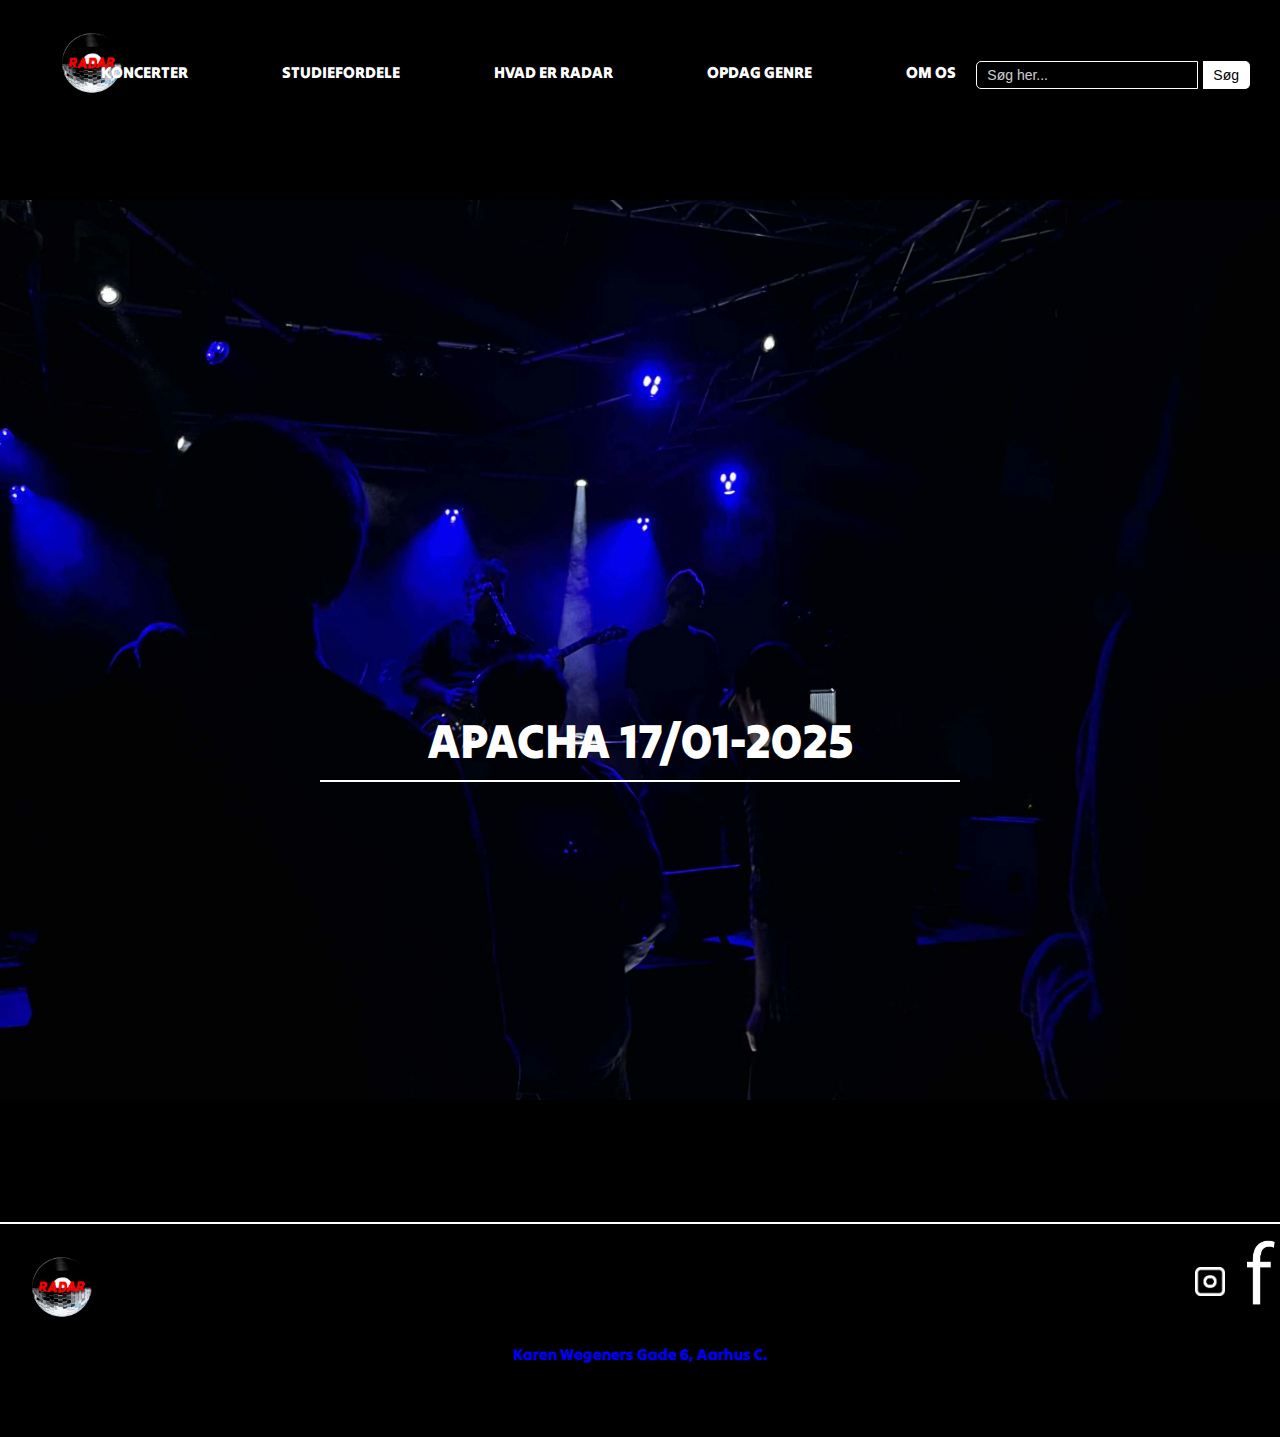
==== index.html @ 33273ce9 "koncert-responsiv" ====
<!DOCTYPE html>
<html lang="da">
<head>
    <meta charset="UTF-8">
    <meta name="viewport" content="width=device-width, initial-scale=1.0">
    <title>Radar</title>
    <meta name="tittle" content="Opdag Musikgenrer på Radar i Aarhus – Kultur og Koncert Sted Med Unikke Oplevelser">
    <link rel="stylesheet" href="css/forside.css">
    <link rel="preconnect" href="https://fonts.googleapis.com">
    <link rel="preconnect" href="https://fonts.gstatic.com" crossorigin>
    <link href="https://fonts.googleapis.com/css2?family=Tilt+Warp:XROT,YROT@-45..45,-45..45&display=swap" rel="stylesheet">
    <link rel="icon" type="image/x-icon" href="img/favicon.ico">
</head>
<body>
    <header class="header">
        
        <section class="logo">
            <a href="index.html">
                <img src="img/logo.webp" alt="Radar Logo">
            </a>
        </section>  
        <input type="checkbox" id="menu-toggle" class="menu-toggle">
        <label for="menu-toggle" class="burger">
            <span></span>
            <span></span>
            <span></span>
        </label>

       
 
        <nav class="nav">
            <ul>
                <li><a href="koncerter.html">KONCERTER</a></li>
                <li><a href="#studiefordele">STUDIEFORDELE</a></li>
                  <li><a href="radar.html">HVAD ER RADAR</a> </li>
                  <li><a href="opdaggenre.html">OPDAG GENRE</a></li>
                <li><a href="#om-os">OM OS</a></li>
            </ul>
        </nav>

        <section class="search-bar">
            <input type="text" placeholder="Søg her...">
            <button>Søg</button>
        </section>
        
    
    </header>

    <main class="main-content">
        <div class="background-image"></div>

        <div class="event-details">
            <h1>APACHA 17/01-2025</h1>
            <hr class="divider">
        </div>
    </main>


    <footer class="footer">
        <p class="footer-divider"></p>
    
        <section class="logo"> 
            <img src="img/logo.webp" alt="Radar Logo">
        </section>
        
        <a href="https://www.google.com/maps/place/Radar/@56.1532174,10.1941255,16z/data=!3m1!4b1!4m6!3m5!1s0x464c3fed72fbd781:0xcc2e3a589a69875c!8m2!3d56.1532174!4d10.1941255!16s%2Fg%2F11xbwj9yw?entry=ttu&g_ep=EgoyMDI0MTIwNC4wIKXMDSoASAFQAw">
        Karen Wegeners Gade 6, Aarhus C.
        </a>
    
        <section class="socials">
            <a href="https://www.facebook.com/radarlive?locale=da_DK">
                <img src="img/facebooklogo-rigtig.png" alt="Facebook">
            </a>
            <a href="https://www.instagram.com/radarlive/">
                <img src="img/instalogo-rigtig.png" alt="Instagram">
            </a>
        </section>
    </footer>
</body>
</html>
---- css/forside.css ----
body{
    font-family: "Tilt Warp", sans-serif;
    font-optical-sizing: auto;
    font-weight: 400;
    font-style: normal;
    font-variation-settings:
      "XROT" 
      "YROT" 
  }
  .background-image {
    background: url('../img/billede-forside.webp') no-repeat center center/cover;
    height: 100vh;
    width: 100%;
    position: relative;
    z-index: -1;
}

.event-details {
    transform: translateY(-420px);
}

.event-details {
    text-align: center; /* Centrér teksten og divideren */
    margin: 0 auto; /* Sikrer, at det holder sig på midten */
}

.event-details h1 {
    font-size: 48px; /* Størrelsen af overskriften */
    font-weight: bold; /* Gør teksten fed */
    margin-bottom: 10px; /* Mellemrum mellem tekst og divider */
    line-height: 1.2; /* Reducer lodret afstand indenfor teksten */
}

.event-details .divider {
    width: 50%; /* Dividerens bredde */
    height: 2px; /* Dividerens højde */
    background: white; /* Dividerens farve */
    margin: 0 auto; /* Sørg for, at den er centreret */
    border: none; /* Fjern eventuelle kanter */
}

/* Søgefunktion */
.search-bar {
    display: flex;
    justify-content: center;
    align-items: center;
    margin-top: 20px;
}

.search-bar input {
    width: 300px;
    padding: 10px;
    border: 2px solid white;
    border-radius: 5px 0 0 5px;
    background: transparent;
    color: white;
    font-size: 16px;
}

.search-bar input::placeholder {
    color: white;
    opacity: 0.8;
}

.search-bar button {
    padding: 10px 15px;
    border: 2px solid white;
    border-left: none;
    background: white;
    color: black;
    font-size: 16px;
    cursor: pointer;
    border-radius: 0 5px 5px 0;
    transition: background 0.3s ease;
}

.search-bar button:hover {
    background: gray;
}

/* styles.css */
body {
    margin: 0;
    color: white;
    background-color: black;
}

.header {
    display: flex;
    justify-content: space-between; /* Sørger for, at elementerne fordeles korrekt */
    align-items: center; /* Vertikalt centrerer elementerne */
    padding: 10px 30px; /* Juster afstand rundt om headeren */
    background: black;
}

.logo img {
    display: flex;
    width: 100px;
    margin: right 20px
}


/* Navigation */
/* Navbar Container */

nav.nav {
    transform: translateY(80%);
}

.nav {
    display: flex;
    justify-content: space-evenly; /* Lige stor afstand mellem punkterne */
    align-items: center; /* Vertikal centrering */
    margin: 0;
    padding: 0;
}

/* Listeelementer */
.nav ul {
    list-style: none; /* Fjern punkttegn */
    display: flex; /* Gør listen til en række */
    gap: 4rem; /* Ensartet afstand mellem punkterne */
    margin: 0;
    padding: 0;
}

/* Listepunkter */
.nav ul li {
    margin: 0; /* Ingen ekstra margener */
    padding: 0;
}

/* Links */
.nav a {
    text-decoration: none; /* Fjern understregning */
    color: white; /* Hvid tekstfarve */
    font-weight: bold; /* Gør teksten fed */
    font-size: 16px; /* Tekststørrelse */
    padding: 10px 15px; /* Klikbart område */
    display: block; /* Sørger for klikbar blok */
    transition: color 0.3s ease; /* Blød overgang ved hover */
}

/* Hover Effekt */
.nav a:hover {
    color: gray; /* Skift til grå ved hover */
}

/* Burger Menu Styles */
.menu-toggle {
    display: none;
}

.burger {
    display: none;
    flex-direction: column;
    gap: 5px;
    cursor: pointer;
    position: absolute;
    right: 30px;
    top: 20px;
    z-index: 20;
}

.burger span {
    width: 25px;
    height: 3px;
    background: white;
}



/* Search Bar */
.search-bar {
    display: flex;
    align-items: center;
    gap: 5px; /* Afstand mellem input og knap */
}

.search-bar input {
    width: 200px;
    padding: 5px 10px;
    border: 1px solid white;
    border-radius: 5px 0 0 5px;
    background: transparent;
    color: white;
    font-size: 14px;
}

.search-bar input::placeholder {
    color: white;
    opacity: 0.8;
}

.search-bar button {
    padding: 5px 10px;
    border: 1px solid white;
    border-left: none;
    background: white;
    color: black;
    font-size: 14px;
    border-radius: 0 5px 5px 0;
    cursor: pointer;
    transition: background 0.3s ease;
}

.search-bar button:hover {
    background: gray;
}



.main-content {
    margin-top: 70px;
    position: relative;
    text-align: center;
}


.overlay {
    position: absolute;
    top: 0;
    left: 0;
    width: 100%;
    height: 100%;
    background: rgba(0, 0, 0, 0.5);
}

.content {
    position: relative;
    top: 50%;
    transform: translateY(-50%);
}

.content p {
    font-size: 18px;
    font-weight: bold;
}
    footer {
    color: white;
    text-align: center;
    margin-bottom: 0;
    position: relative;
    padding: 20px 0;
    line-height: 1.3;
    bottom: 0;
    left: 0
}

/* Hvid skillelinje */
.footer-divider {
    width: 110%;    /* Mindre end fuld bredde for pæn margin */
    height: 2px;
    background: white;
    margin: 0 auto 10px;  /* Centrer og tilføj afstand til indhold */
}

/* Logo sektion */
.logo img {
    width: 120px;   /* Juster logo-størrelse */
    margin-bottom: -10px;
}

a:visited {
    color: white;  /* Undgå lilla farve */
}
/* Adresse styling */
.footer-address {
    color: white;
    text-decoration: none;
    font-size: 14px;   /* Mindre tekst */
    display: block;
    margin-bottom: -10px;
    margin: 5px 0;
    transform: translateY(-90px);
}

/* Socials styling */
.socials a img {
    width: 30px;  /* Mindre ikonstørrelse */
    margin: 0 5px;
    margin-bottom: -50px;
}

.socials {
    margin-top: 10px;
    margin-bottom: -10px;
}

/* Fjern standard link-styling */
a {
    text-decoration: none;
    
    transform: translateY(-25px);
}


p{
    font-weight: bold;
    font-size: large;
    color: white;
}

section.socials {
    display: flex;
    flex-direction: row-reverse;
    transform: translateY(-120px);
    gap: 10px;
}
section.logo{
     display: block;
     height: auto;
     width: 50px;
    }


    body{
        font-family: "Tilt Warp", sans-serif;
        font-optical-sizing: auto;
        font-weight: 400;
        font-style: normal;
        font-variation-settings:
          "XROT" 
          "YROT" 
      }
      .background-image {
        background: url('../img/billede-forside.webp') no-repeat center center/cover;
        height: 100vh;
        width: 100%;
        position: relative;
        z-index: -1;
    }
    
    .event-details {
        transform: translateY(-420px);
    }
    
    .event-details {
        text-align: center; /* Centrér teksten og divideren */
        margin: 0 auto; /* Sikrer, at det holder sig på midten */
    }
    
    .event-details h1 {
        font-size: 48px; /* Størrelsen af overskriften */
        font-weight: bold; /* Gør teksten fed */
        margin-bottom: 10px; /* Mellemrum mellem tekst og divider */
        line-height: 1.2; /* Reducer lodret afstand indenfor teksten */
    }
    
    .event-details .divider {
        width: 50%; /* Dividerens bredde */
        height: 2px; /* Dividerens højde */
        background: white; /* Dividerens farve */
        margin: 0 auto; /* Sørg for, at den er centreret */
        border: none; /* Fjern eventuelle kanter */
    }
    
    /* Søgefunktion */
    .search-bar {
        display: flex;
        justify-content: center;
        align-items: center;
        margin-top: 20px;
    }
    
    .search-bar input {
        width: 300px;
        padding: 10px;
        border: 2px solid white;
        border-radius: 5px 0 0 5px;
        background: transparent;
        color: white;
        font-size: 16px;
    }
    
    .search-bar input::placeholder {
        color: white;
        opacity: 0.8;
    }
    
    .search-bar button {
        padding: 10px 15px;
        border: 2px solid white;
        border-left: none;
        background: white;
        color: black;
        font-size: 16px;
        cursor: pointer;
        border-radius: 0 5px 5px 0;
        transition: background 0.3s ease;
    }
    
    .search-bar button:hover {
        background: gray;
    }
    
    /* styles.css */
    body {
        margin: 0;
        color: white;
        background-color: black;
    }
    
    .header {
        display: flex;
        justify-content: space-between; /* Sørger for, at elementerne fordeles korrekt */
        align-items: center; /* Vertikalt centrerer elementerne */
        padding: 10px 30px; /* Juster afstand rundt om headeren */
        background: black;
    }
    
    .logo img {
        display: flex;
        width: 100px;
        margin: right 20px
    }
    
    
    /* Navigation */
    /* Navbar Container */
    
    nav.nav {
        transform: translateY(80%);
    }
    
    .nav {
        display: flex;
        justify-content: space-evenly; /* Lige stor afstand mellem punkterne */
        align-items: center; /* Vertikal centrering */
        margin: 0;
        padding: 0;
    }
    
    /* Listeelementer */
    .nav ul {
        list-style: none; /* Fjern punkttegn */
        display: flex; /* Gør listen til en række */
        gap: 4rem; /* Ensartet afstand mellem punkterne */
        margin: 0;
        padding: 0;
    }
    
    /* Listepunkter */
    .nav ul li {
        margin: 0; /* Ingen ekstra margener */
        padding: 0;
    }
    
    /* Links */
    .nav a {
        text-decoration: none; /* Fjern understregning */
        color: white; /* Hvid tekstfarve */
        font-weight: bold; /* Gør teksten fed */
        font-size: 16px; /* Tekststørrelse */
        padding: 10px 15px; /* Klikbart område */
        display: block; /* Sørger for klikbar blok */
        transition: color 0.3s ease; /* Blød overgang ved hover */
    }
    
    /* Hover Effekt */
    .nav a:hover {
        color: gray; /* Skift til grå ved hover */
    }
    
    /* Burger Menu Styles */
    .menu-toggle {
        display: none;
    }
    
    .burger {
        display: none;
        flex-direction: column;
        gap: 5px;
        cursor: pointer;
        position: absolute;
        right: 30px;
        top: 20px;
        z-index: 20;
    }
    
    .burger span {
        width: 25px;
        height: 3px;
        background: white;
    }
    
    
    
    /* Search Bar */
    .search-bar {
        display: flex;
        align-items: center;
        gap: 5px; /* Afstand mellem input og knap */
    }
    
    .search-bar input {
        width: 200px;
        padding: 5px 10px;
        border: 1px solid white;
        border-radius: 5px 0 0 5px;
        background: transparent;
        color: white;
        font-size: 14px;
    }
    
    .search-bar input::placeholder {
        color: white;
        opacity: 0.8;
    }
    
    .search-bar button {
        padding: 5px 10px;
        border: 1px solid white;
        border-left: none;
        background: white;
        color: black;
        font-size: 14px;
        border-radius: 0 5px 5px 0;
        cursor: pointer;
        transition: background 0.3s ease;
    }
    
    .search-bar button:hover {
        background: gray;
    }
    
    
    
    .main-content {
        margin-top: 70px;
        position: relative;
        text-align: center;
    }
    
    
    .overlay {
        position: absolute;
        top: 0;
        left: 0;
        width: 100%;
        height: 100%;
        background: rgba(0, 0, 0, 0.5);
    }
    
    .content {
        position: relative;
        top: 50%;
        transform: translateY(-50%);
    }
    
    .content p {
        font-size: 18px;
        font-weight: bold;
    }
        footer {
        color: white;
        text-align: center;
        margin-bottom: 0;
        position: relative;
        padding: 20px 0;
        line-height: 1.3;
        bottom: 0;
        left: 0
    }
    
    /* Hvid skillelinje */
    .footer-divider {
        width: 110%;    /* Mindre end fuld bredde for pæn margin */
        height: 2px;
        background: white;
        margin: 0 auto 10px;  /* Centrer og tilføj afstand til indhold */
    }
    
    /* Logo sektion */
    .logo img {
        width: 120px;   /* Juster logo-størrelse */
        margin-bottom: -10px;
    }
    
    a:visited {
        color: white;  /* Undgå lilla farve */
    }
    /* Adresse styling */
    .footer-address {
        color: white;
        text-decoration: none;
        font-size: 14px;   /* Mindre tekst */
        display: block;
        margin-bottom: -10px;
        margin: 5px 0;
        transform: translateY(-90px);
    }
    
    /* Socials styling */
    .socials a img {
        width: 30px;  /* Mindre ikonstørrelse */
        margin: 0 5px;
        margin-bottom: -50px;
    }
    
    .socials {
        margin-top: 10px;
        margin-bottom: -10px;
    }
    
    /* Fjern standard link-styling */
    a {
        text-decoration: none;
        
        transform: translateY(-25px);
    }
    
    
    p{
        font-weight: bold;
        font-size: large;
        color: white;
    }
    
    section.socials {
        display: flex;
        flex-direction: row-reverse;
        transform: translateY(-120px);
        gap: 10px;
    }
    section.logo{
         display: block;
         height: auto;
         width: 50px;
        }
    
 /* Responsive Styles */
@media (max-width: 1024px) {
    .nav ul {
        gap: 1.5rem;
        justify-content: space-between;
    }
    .search-bar {
        display: none;
    }
}

@media (max-width: 900px) {
    .nav ul {
        gap: 1rem;
        justify-content: space-around;
    }
}

        /* Responsive Styles */
    @media (max-width: 768px) {
        .burger {
            display: flex;
        }
    
        .nav ul {
            display: none;
            flex-direction: column;
            background: white;
            position: absolute;
            top: 70px;
            right: 10px;
            width: 200px;
            text-align: left;
            padding: 10px;
            border: 1px solid white;
            z-index: 30;
        }
    
        .menu-toggle:checked + .burger + .nav ul {
            display: flex;
        }
    
        .menu-toggle:checked + .burger + .nav ul li {
            margin: 10px 0;
        }
    
        .menu-toggle:checked + .burger + .nav ul li a {
            position: relative;
            text-align: left;
            padding: 10px;
            display: block;
            background: black;
            color: white;
            width: 100%;
        }
    
        .header {
            flex-wrap: wrap;
        }
    
        .search-bar {
            display: none;
        }
    }
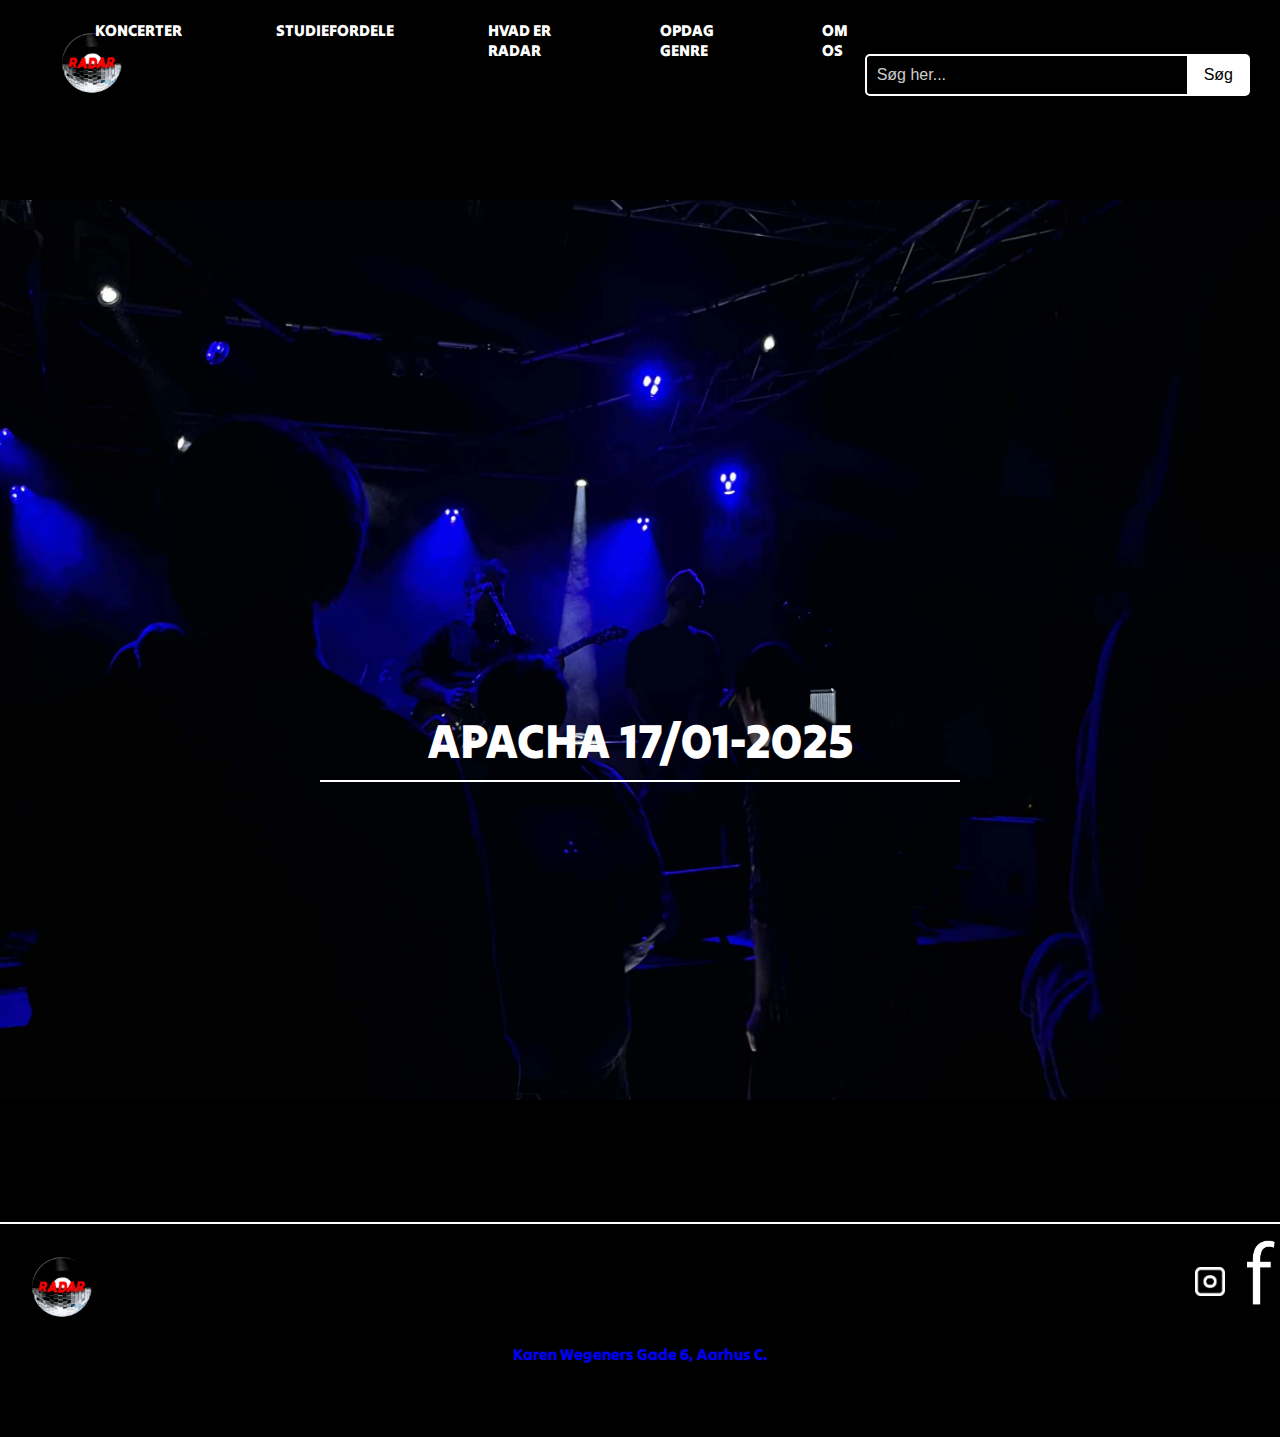
==== commit 9d14d417: "bøvl med forside navbar" ====
--- a/index.html
+++ b/index.html
@@ -18,17 +18,17 @@
             <a href="index.html">
                 <img src="img/logo.webp" alt="Radar Logo">
             </a>
-        </section>  
-        <input type="checkbox" id="menu-toggle" class="menu-toggle">
-        <label for="menu-toggle" class="burger">
-            <span></span>
-            <span></span>
-            <span></span>
-        </label>
+        </section>
 
+         <!-- Burger-menu -->
+    <input type="checkbox" id="menu-toggle" class="menu-toggle">
+    <label for="menu-toggle" class="burger">
+        <span></span>
+        <span></span>
+        <span></span>
+    </label>
        
- 
-        <nav class="nav">
+        <section class="nav">
             <ul>
                 <li><a href="koncerter.html">KONCERTER</a></li>
                 <li><a href="#studiefordele">STUDIEFORDELE</a></li>
@@ -36,7 +36,7 @@
                   <li><a href="opdaggenre.html">OPDAG GENRE</a></li>
                 <li><a href="#om-os">OM OS</a></li>
             </ul>
-        </nav>
+        </section>
 
         <section class="search-bar">
             <input type="text" placeholder="Søg her...">
--- a/css/forside.css
+++ b/css/forside.css
@@ -100,7 +100,27 @@
     margin: right 20px
 }
 
-
+   /* Burger Menu Styles */
+   .menu-toggle {
+    display: none;
+}
+
+.burger {
+    display: none;
+    flex-direction: column;
+    gap: 5px;
+    cursor: pointer;
+    position: absolute;
+    right: 30px;
+    top: 20px;
+    z-index: 20;
+}
+
+.burger span {
+    width: 25px;
+    height: 3px;
+    background: white;
+}
 /* Navigation */
 /* Navbar Container */
 
@@ -147,76 +167,11 @@
     color: gray; /* Skift til grå ved hover */
 }
 
-/* Burger Menu Styles */
-.menu-toggle {
-    display: none;
-}
-
-.burger {
-    display: none;
-    flex-direction: column;
-    gap: 5px;
-    cursor: pointer;
-    position: absolute;
-    right: 30px;
-    top: 20px;
-    z-index: 20;
-}
-
-.burger span {
-    width: 25px;
-    height: 3px;
-    background: white;
-}
-
-
-
-/* Search Bar */
-.search-bar {
-    display: flex;
-    align-items: center;
-    gap: 5px; /* Afstand mellem input og knap */
-}
-
-.search-bar input {
-    width: 200px;
-    padding: 5px 10px;
-    border: 1px solid white;
-    border-radius: 5px 0 0 5px;
-    background: transparent;
-    color: white;
-    font-size: 14px;
-}
-
-.search-bar input::placeholder {
-    color: white;
-    opacity: 0.8;
-}
-
-.search-bar button {
-    padding: 5px 10px;
-    border: 1px solid white;
-    border-left: none;
-    background: white;
-    color: black;
-    font-size: 14px;
-    border-radius: 0 5px 5px 0;
-    cursor: pointer;
-    transition: background 0.3s ease;
-}
-
-.search-bar button:hover {
-    background: gray;
-}
-
-
-
 .main-content {
     margin-top: 70px;
     position: relative;
     text-align: center;
 }
-
 
 .overlay {
     position: absolute;
@@ -237,6 +192,7 @@
     font-size: 18px;
     font-weight: bold;
 }
+
     footer {
     color: white;
     text-align: center;
@@ -315,320 +271,6 @@
     }
 
 
-    body{
-        font-family: "Tilt Warp", sans-serif;
-        font-optical-sizing: auto;
-        font-weight: 400;
-        font-style: normal;
-        font-variation-settings:
-          "XROT" 
-          "YROT" 
-      }
-      .background-image {
-        background: url('../img/billede-forside.webp') no-repeat center center/cover;
-        height: 100vh;
-        width: 100%;
-        position: relative;
-        z-index: -1;
-    }
-    
-    .event-details {
-        transform: translateY(-420px);
-    }
-    
-    .event-details {
-        text-align: center; /* Centrér teksten og divideren */
-        margin: 0 auto; /* Sikrer, at det holder sig på midten */
-    }
-    
-    .event-details h1 {
-        font-size: 48px; /* Størrelsen af overskriften */
-        font-weight: bold; /* Gør teksten fed */
-        margin-bottom: 10px; /* Mellemrum mellem tekst og divider */
-        line-height: 1.2; /* Reducer lodret afstand indenfor teksten */
-    }
-    
-    .event-details .divider {
-        width: 50%; /* Dividerens bredde */
-        height: 2px; /* Dividerens højde */
-        background: white; /* Dividerens farve */
-        margin: 0 auto; /* Sørg for, at den er centreret */
-        border: none; /* Fjern eventuelle kanter */
-    }
-    
-    /* Søgefunktion */
-    .search-bar {
-        display: flex;
-        justify-content: center;
-        align-items: center;
-        margin-top: 20px;
-    }
-    
-    .search-bar input {
-        width: 300px;
-        padding: 10px;
-        border: 2px solid white;
-        border-radius: 5px 0 0 5px;
-        background: transparent;
-        color: white;
-        font-size: 16px;
-    }
-    
-    .search-bar input::placeholder {
-        color: white;
-        opacity: 0.8;
-    }
-    
-    .search-bar button {
-        padding: 10px 15px;
-        border: 2px solid white;
-        border-left: none;
-        background: white;
-        color: black;
-        font-size: 16px;
-        cursor: pointer;
-        border-radius: 0 5px 5px 0;
-        transition: background 0.3s ease;
-    }
-    
-    .search-bar button:hover {
-        background: gray;
-    }
-    
-    /* styles.css */
-    body {
-        margin: 0;
-        color: white;
-        background-color: black;
-    }
-    
-    .header {
-        display: flex;
-        justify-content: space-between; /* Sørger for, at elementerne fordeles korrekt */
-        align-items: center; /* Vertikalt centrerer elementerne */
-        padding: 10px 30px; /* Juster afstand rundt om headeren */
-        background: black;
-    }
-    
-    .logo img {
-        display: flex;
-        width: 100px;
-        margin: right 20px
-    }
-    
-    
-    /* Navigation */
-    /* Navbar Container */
-    
-    nav.nav {
-        transform: translateY(80%);
-    }
-    
-    .nav {
-        display: flex;
-        justify-content: space-evenly; /* Lige stor afstand mellem punkterne */
-        align-items: center; /* Vertikal centrering */
-        margin: 0;
-        padding: 0;
-    }
-    
-    /* Listeelementer */
-    .nav ul {
-        list-style: none; /* Fjern punkttegn */
-        display: flex; /* Gør listen til en række */
-        gap: 4rem; /* Ensartet afstand mellem punkterne */
-        margin: 0;
-        padding: 0;
-    }
-    
-    /* Listepunkter */
-    .nav ul li {
-        margin: 0; /* Ingen ekstra margener */
-        padding: 0;
-    }
-    
-    /* Links */
-    .nav a {
-        text-decoration: none; /* Fjern understregning */
-        color: white; /* Hvid tekstfarve */
-        font-weight: bold; /* Gør teksten fed */
-        font-size: 16px; /* Tekststørrelse */
-        padding: 10px 15px; /* Klikbart område */
-        display: block; /* Sørger for klikbar blok */
-        transition: color 0.3s ease; /* Blød overgang ved hover */
-    }
-    
-    /* Hover Effekt */
-    .nav a:hover {
-        color: gray; /* Skift til grå ved hover */
-    }
-    
-    /* Burger Menu Styles */
-    .menu-toggle {
-        display: none;
-    }
-    
-    .burger {
-        display: none;
-        flex-direction: column;
-        gap: 5px;
-        cursor: pointer;
-        position: absolute;
-        right: 30px;
-        top: 20px;
-        z-index: 20;
-    }
-    
-    .burger span {
-        width: 25px;
-        height: 3px;
-        background: white;
-    }
-    
-    
-    
-    /* Search Bar */
-    .search-bar {
-        display: flex;
-        align-items: center;
-        gap: 5px; /* Afstand mellem input og knap */
-    }
-    
-    .search-bar input {
-        width: 200px;
-        padding: 5px 10px;
-        border: 1px solid white;
-        border-radius: 5px 0 0 5px;
-        background: transparent;
-        color: white;
-        font-size: 14px;
-    }
-    
-    .search-bar input::placeholder {
-        color: white;
-        opacity: 0.8;
-    }
-    
-    .search-bar button {
-        padding: 5px 10px;
-        border: 1px solid white;
-        border-left: none;
-        background: white;
-        color: black;
-        font-size: 14px;
-        border-radius: 0 5px 5px 0;
-        cursor: pointer;
-        transition: background 0.3s ease;
-    }
-    
-    .search-bar button:hover {
-        background: gray;
-    }
-    
-    
-    
-    .main-content {
-        margin-top: 70px;
-        position: relative;
-        text-align: center;
-    }
-    
-    
-    .overlay {
-        position: absolute;
-        top: 0;
-        left: 0;
-        width: 100%;
-        height: 100%;
-        background: rgba(0, 0, 0, 0.5);
-    }
-    
-    .content {
-        position: relative;
-        top: 50%;
-        transform: translateY(-50%);
-    }
-    
-    .content p {
-        font-size: 18px;
-        font-weight: bold;
-    }
-        footer {
-        color: white;
-        text-align: center;
-        margin-bottom: 0;
-        position: relative;
-        padding: 20px 0;
-        line-height: 1.3;
-        bottom: 0;
-        left: 0
-    }
-    
-    /* Hvid skillelinje */
-    .footer-divider {
-        width: 110%;    /* Mindre end fuld bredde for pæn margin */
-        height: 2px;
-        background: white;
-        margin: 0 auto 10px;  /* Centrer og tilføj afstand til indhold */
-    }
-    
-    /* Logo sektion */
-    .logo img {
-        width: 120px;   /* Juster logo-størrelse */
-        margin-bottom: -10px;
-    }
-    
-    a:visited {
-        color: white;  /* Undgå lilla farve */
-    }
-    /* Adresse styling */
-    .footer-address {
-        color: white;
-        text-decoration: none;
-        font-size: 14px;   /* Mindre tekst */
-        display: block;
-        margin-bottom: -10px;
-        margin: 5px 0;
-        transform: translateY(-90px);
-    }
-    
-    /* Socials styling */
-    .socials a img {
-        width: 30px;  /* Mindre ikonstørrelse */
-        margin: 0 5px;
-        margin-bottom: -50px;
-    }
-    
-    .socials {
-        margin-top: 10px;
-        margin-bottom: -10px;
-    }
-    
-    /* Fjern standard link-styling */
-    a {
-        text-decoration: none;
-        
-        transform: translateY(-25px);
-    }
-    
-    
-    p{
-        font-weight: bold;
-        font-size: large;
-        color: white;
-    }
-    
-    section.socials {
-        display: flex;
-        flex-direction: row-reverse;
-        transform: translateY(-120px);
-        gap: 10px;
-    }
-    section.logo{
-         display: block;
-         height: auto;
-         width: 50px;
-        }
     
  /* Responsive Styles */
 @media (max-width: 1024px) {
@@ -650,8 +292,25 @@
 
         /* Responsive Styles */
     @media (max-width: 768px) {
+        .layout {
+            grid-template-columns: 1fr;
+            gap: 10px;
+        }
+    
         .burger {
             display: flex;
+        }
+    
+        .menu-toggle {
+            display: block;
+            position: absolute;
+            top: 0;
+            right: 0;
+            width: 50px;
+            height: 50px;
+            opacity: 0;
+            z-index: 30;
+            cursor: pointer;
         }
     
         .nav ul {
@@ -664,7 +323,7 @@
             width: 200px;
             text-align: left;
             padding: 10px;
-            border: 1px solid white;
+            border: 1px solid black;
             z-index: 30;
         }
     
@@ -672,25 +331,14 @@
             display: flex;
         }
     
-        .menu-toggle:checked + .burger + .nav ul li {
+        .nav ul li {
             margin: 10px 0;
         }
     
-        .menu-toggle:checked + .burger + .nav ul li a {
-            position: relative;
-            text-align: left;
-            padding: 10px;
+        .nav a {
+            color: black;
+            width: 100%;
             display: block;
-            background: black;
-            color: white;
-            width: 100%;
-        }
-    
-        .header {
-            flex-wrap: wrap;
-        }
-    
-        .search-bar {
-            display: none;
+            z-index: 50;
         }
     }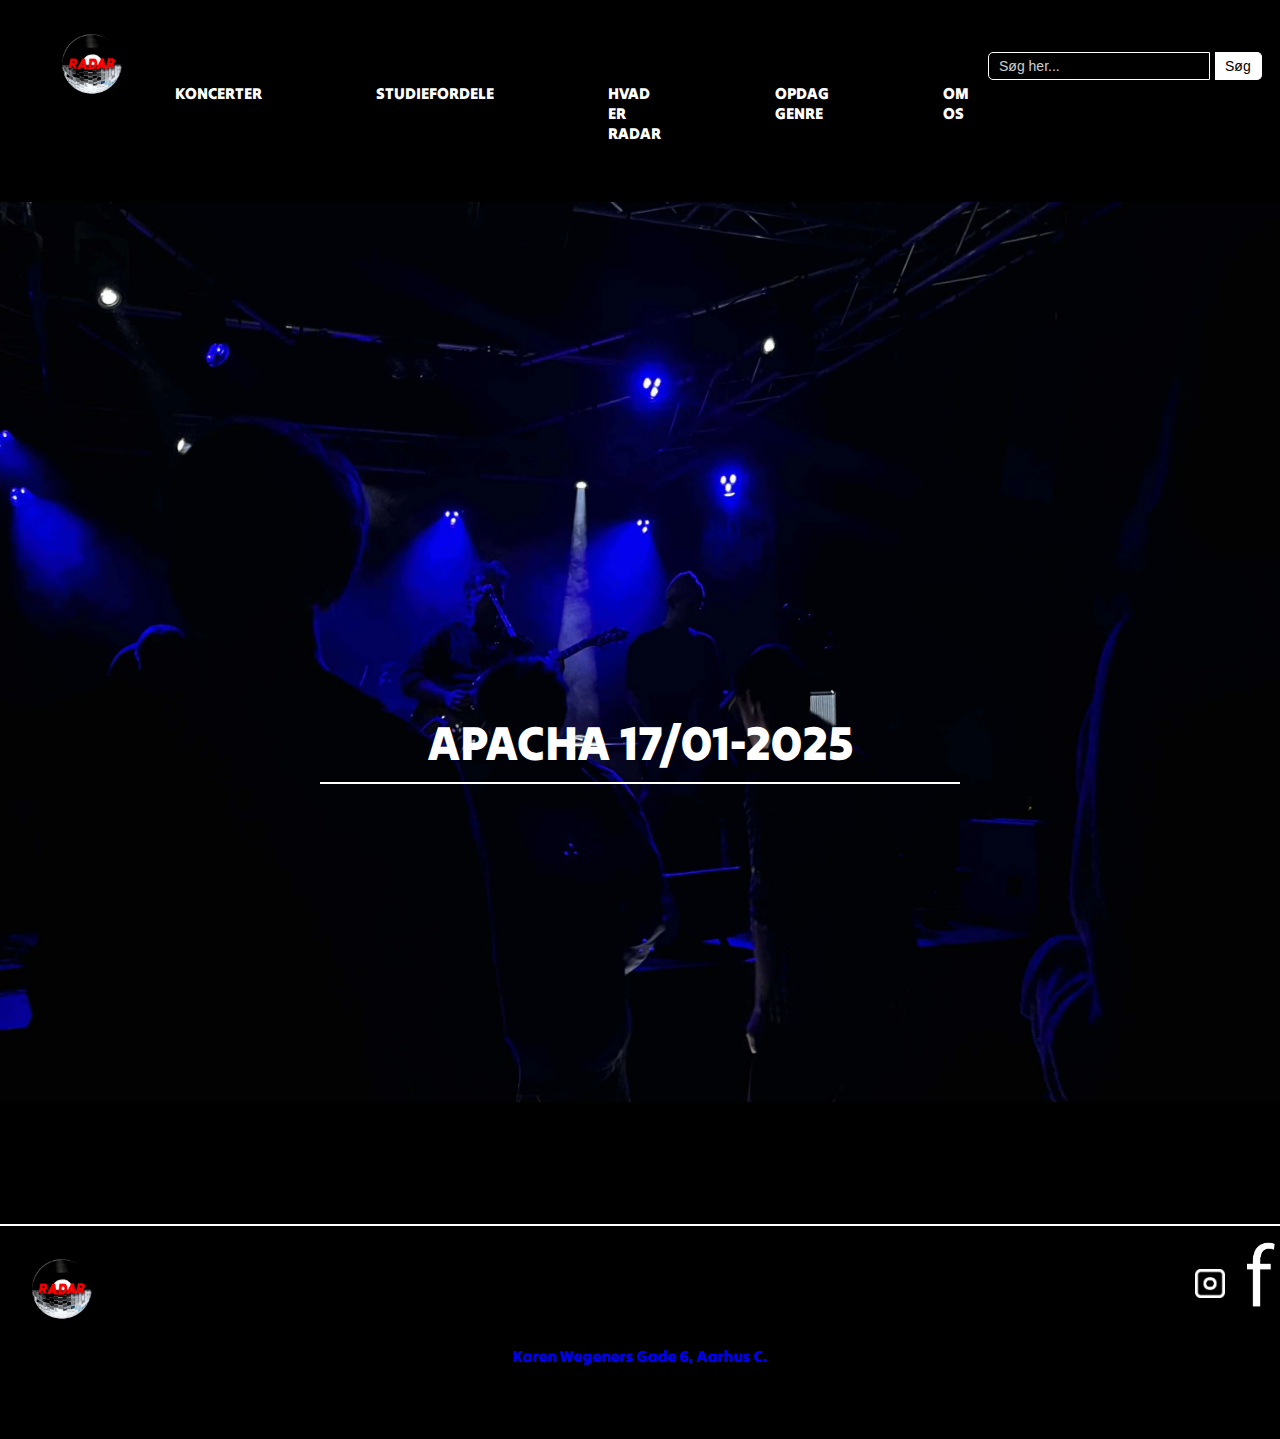
==== commit 7ae0c02b: ".." ====
--- a/index.html
+++ b/index.html
@@ -47,12 +47,12 @@
     </header>
 
     <main class="main-content">
-        <div class="background-image"></div>
+        <section class="background-image"></section>
 
-        <div class="event-details">
+        <section class="event-details">
             <h1>APACHA 17/01-2025</h1>
             <hr class="divider">
-        </div>
+        </section>
     </main>
 
 
--- a/css/forside.css
+++ b/css/forside.css
@@ -15,6 +15,13 @@
     position: relative;
     z-index: -1;
 }
+.header {
+    display: flex; /* Aktiver Flexbox */
+    justify-content: space-between; /* Fordel pladsen jævnt mellem elementerne */
+    align-items: center; /* Centrer elementerne vertikalt */
+    padding: 10px 30px;
+    background: black;
+}
 
 .event-details {
     transform: translateY(-420px);
@@ -40,22 +47,23 @@
     border: none; /* Fjern eventuelle kanter */
 }
 
-/* Søgefunktion */
+
+/* Search Bar Styling */
 .search-bar {
-    display: flex;
-    justify-content: center;
-    align-items: center;
-    margin-top: 20px;
+    flex: 0 0 auto; /* Fast bredde */
+    display: flex; /* Vandret layout */
+    align-items: center; /* Centrer søgefeltet vertikalt */
+    gap: 5px; /* Afstand mellem input og knap */
 }
 
 .search-bar input {
-    width: 300px;
-    padding: 10px;
-    border: 2px solid white;
+    width: 200px; /* Juster bredden af søgefeltet */
+    padding: 5px 10px;
+    border: 1px solid white;
     border-radius: 5px 0 0 5px;
     background: transparent;
     color: white;
-    font-size: 16px;
+    font-size: 14px;
 }
 
 .search-bar input::placeholder {
@@ -64,14 +72,14 @@
 }
 
 .search-bar button {
-    padding: 10px 15px;
-    border: 2px solid white;
+    padding: 5px 10px;
+    border: 1px solid white;
     border-left: none;
     background: white;
     color: black;
-    font-size: 16px;
+    font-size: 14px;
+    border-radius: 0 5px 5px 0;
     cursor: pointer;
-    border-radius: 0 5px 5px 0;
     transition: background 0.3s ease;
 }
 
@@ -121,48 +129,35 @@
     height: 3px;
     background: white;
 }
-/* Navigation */
-/* Navbar Container */
-
-nav.nav {
-    transform: translateY(80%);
-}
-
-.nav {
-    display: flex;
-    justify-content: space-evenly; /* Lige stor afstand mellem punkterne */
-    align-items: center; /* Vertikal centrering */
+
+
+ul {
+    transform: translateY(50%);
+}
+
+.nav ul {
+    list-style: none;
+    display: flex;
     margin: 0;
     padding: 0;
 }
 
-/* Listeelementer */
-.nav ul {
-    list-style: none; /* Fjern punkttegn */
-    display: flex; /* Gør listen til en række */
-    gap: 4rem; /* Ensartet afstand mellem punkterne */
-    margin: 0;
+.nav ul li {
+    display: flex;
+    justify-content:space-evenly ;
+    margin: 0 4px;
     padding: 0;
-}
-
-/* Listepunkter */
-.nav ul li {
-    margin: 0; /* Ingen ekstra margener */
-    padding: 0;
-}
-
-/* Links */
+    margin-left: 5rem;
+    margin-top: 2rem;
+}
+
 .nav a {
-    text-decoration: none; /* Fjern understregning */
-    color: white; /* Hvid tekstfarve */
-    font-weight: bold; /* Gør teksten fed */
-    font-size: 16px; /* Tekststørrelse */
-    padding: 10px 15px; /* Klikbart område */
-    display: block; /* Sørger for klikbar blok */
-    transition: color 0.3s ease; /* Blød overgang ved hover */
-}
-
-/* Hover Effekt */
+    text-decoration: none;
+    color: white;
+    font-weight: bold;
+    padding: 10px 15px;
+    display: block;
+}
 .nav a:hover {
     color: gray; /* Skift til grå ved hover */
 }
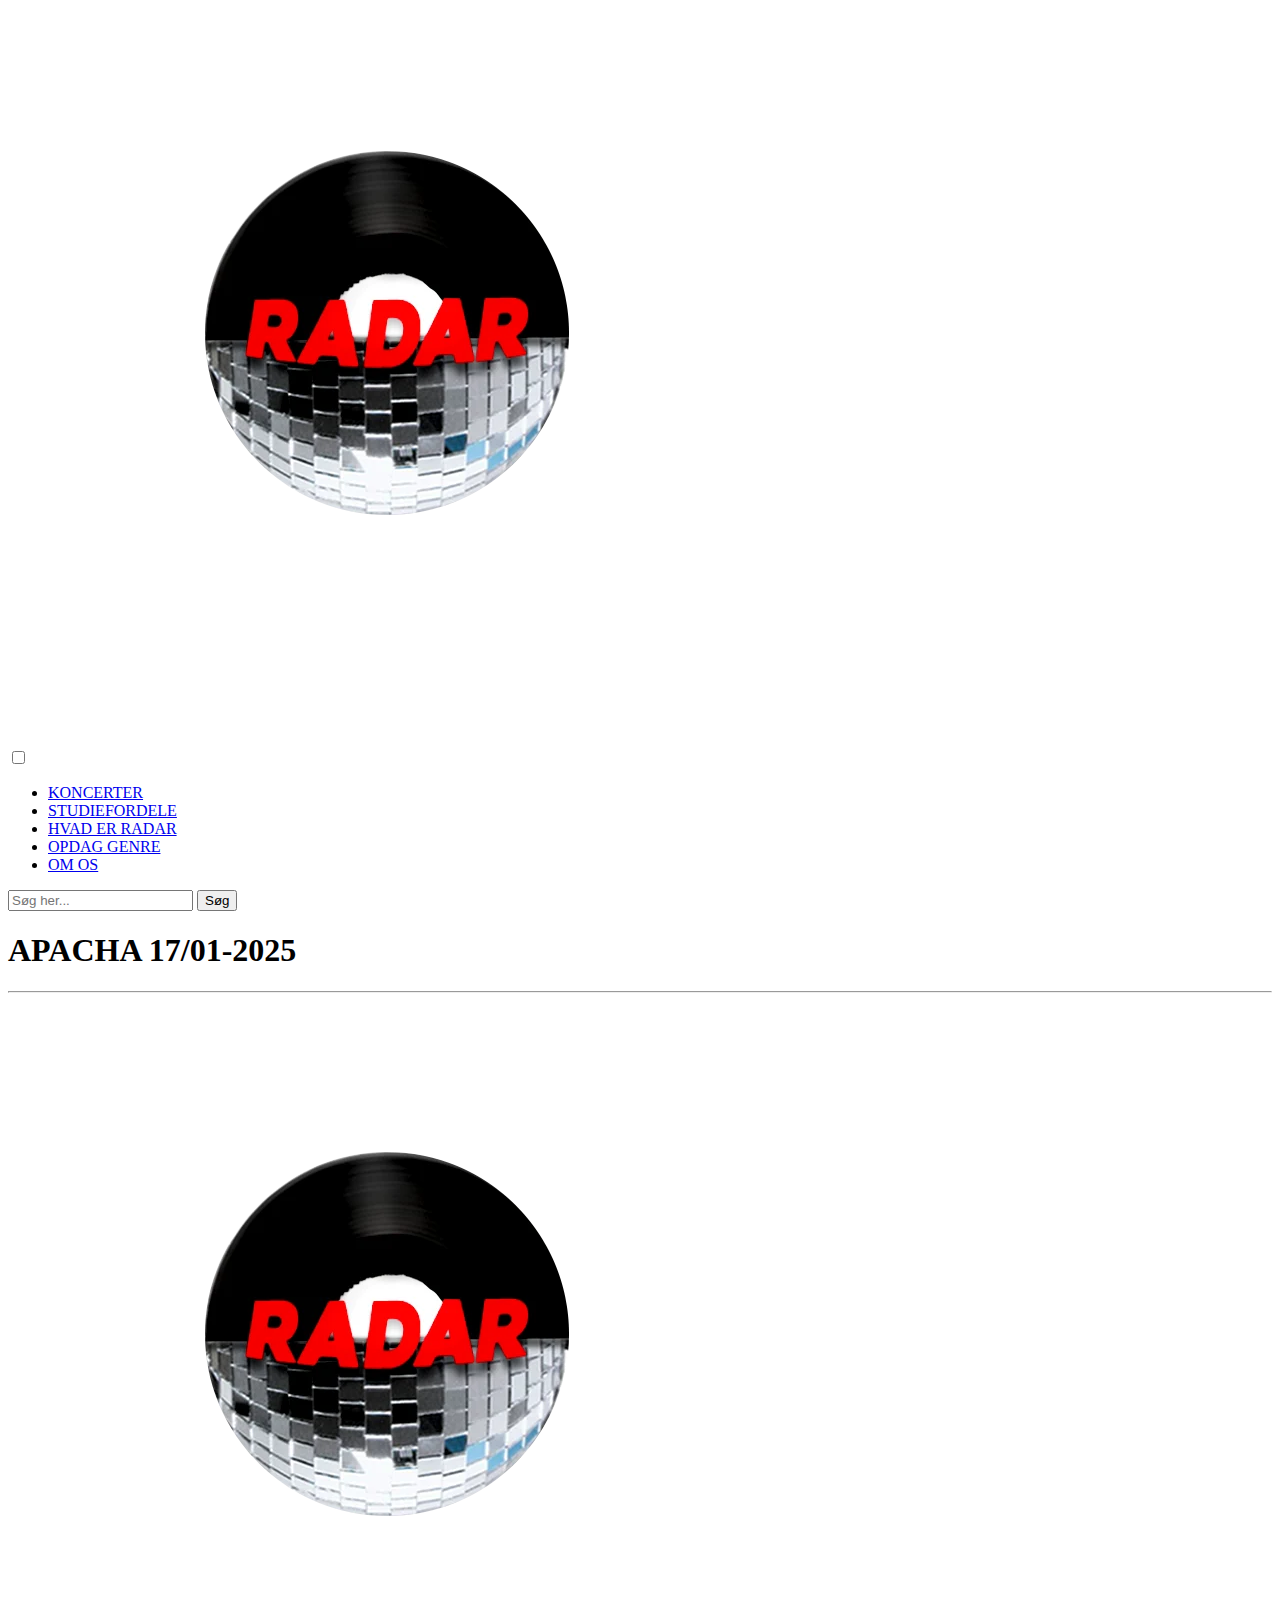
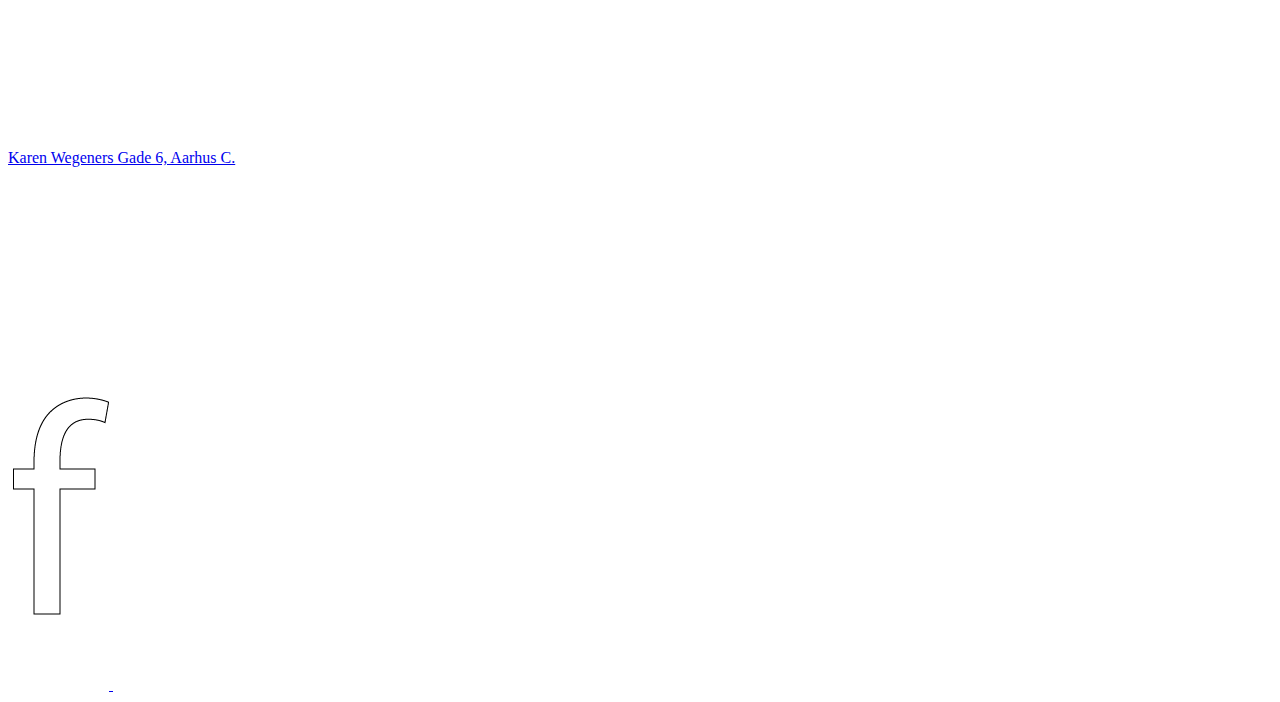
==== commit 827ba417: "." ====
--- a/index.html
+++ b/index.html
@@ -4,30 +4,34 @@
     <meta charset="UTF-8">
     <meta name="viewport" content="width=device-width, initial-scale=1.0">
     <title>Radar</title>
+    <!-- Meta-tag til seo beskrivelse -->
     <meta name="tittle" content="Opdag Musikgenrer på Radar i Aarhus – Kultur og Koncert Sted Med Unikke Oplevelser">
+    <meta name="descreption" content="Få indsigt i hvordan du kan opdage nye musikgenrer på Radar i Aarhus. Læs om anbefalinger, anmeldelser og hvorfor Radar er et af byens bedste steder for live musik og kultur."
     <link rel="stylesheet" href="css/forside.css">
+     <!-- Forbindelser til Google Fonts, så den kan bruges -->
     <link rel="preconnect" href="https://fonts.googleapis.com">
     <link rel="preconnect" href="https://fonts.gstatic.com" crossorigin>
     <link href="https://fonts.googleapis.com/css2?family=Tilt+Warp:XROT,YROT@-45..45,-45..45&display=swap" rel="stylesheet">
+     <!-- sætter ikonet til hjemmesiden som ses i fanen af browseren -->
     <link rel="icon" type="image/x-icon" href="img/favicon.ico">
 </head>
 <body>
     <header class="header">
-        
+        <!-- Her laver jeg et link til min forside når man trykker på logoet  -->
         <section class="logo">
             <a href="index.html">
                 <img src="img/logo.webp" alt="Radar Logo">
             </a>
         </section>
 
-         <!-- Burger-menu -->
+         <!-- Her ses min Burger-menu -->
     <input type="checkbox" id="menu-toggle" class="menu-toggle">
     <label for="menu-toggle" class="burger">
         <span></span>
         <span></span>
         <span></span>
     </label>
-       
+       <!-- Her ses min navbar -->
         <section class="nav">
             <ul>
                 <li><a href="koncerter.html">KONCERTER</a></li>
@@ -37,40 +41,40 @@
                 <li><a href="#om-os">OM OS</a></li>
             </ul>
         </section>
-
+        <!-- Søgefelt sektion med søgeknap -->
         <section class="search-bar">
             <input type="text" placeholder="Søg her...">
             <button>Søg</button>
         </section>
-        
+     </header>
     
-    </header>
-
+     <!-- Søgefelt sektion med søgeknap -->
     <main class="main-content">
         <section class="background-image"></section>
-
+    <!-- Den store srift på forsden -->
         <section class="event-details">
             <h1>APACHA 17/01-2025</h1>
-            <hr class="divider">
+            <hr class="divider"> <!-- Linejen uden skriften -->
         </section>
     </main>
 
-
+    <!-- Her ses min footer -->
     <footer class="footer">
         <p class="footer-divider"></p>
-    
+    <!-- mit radar logo -->
         <section class="logo"> 
             <img src="img/logo.webp" alt="Radar Logo">
         </section>
-        
+        <!-- Her laver jeg et eksternt link til radars adresse på google maps -->
         <a href="https://www.google.com/maps/place/Radar/@56.1532174,10.1941255,16z/data=!3m1!4b1!4m6!3m5!1s0x464c3fed72fbd781:0xcc2e3a589a69875c!8m2!3d56.1532174!4d10.1941255!16s%2Fg%2F11xbwj9yw?entry=ttu&g_ep=EgoyMDI0MTIwNC4wIKXMDSoASAFQAw">
         Karen Wegeners Gade 6, Aarhus C.
         </a>
-    
+        <!-- Eksternt link til Radras facebook -->
         <section class="socials">
             <a href="https://www.facebook.com/radarlive?locale=da_DK">
                 <img src="img/facebooklogo-rigtig.png" alt="Facebook">
             </a>
+            <!-- Eksternt link til radars instagram  -->
             <a href="https://www.instagram.com/radarlive/">
                 <img src="img/instalogo-rigtig.png" alt="Instagram">
             </a>
--- a/css/forside.css
+++ b/css/forside.css
@@ -1,116 +1,119 @@
 
+/* Styling af body element */
 body{
-    font-family: "Tilt Warp", sans-serif;
-    font-optical-sizing: auto;
+    font-family: "Tilt Warp", sans-serif; /* skrifttypen til tilt wrap og sans serif som backup */
     font-weight: 400;
     font-style: normal;
     font-variation-settings:
       "XROT" 
       "YROT" 
   }
+  /* Styling af baggrundsbillede */
   .background-image {
-    background: url('../img/billede-forside.webp') no-repeat center center/cover;
+    background: url('../img/billede-forside.webp') no-repeat center center/cover;/* at billedet fylder hele området */
     height: 100vh;
     width: 100%;
     position: relative;
-    z-index: -1;
-}
+    z-index: -1; /* gør at baggrundsbilledet er bag andre elementer */
+}
+/* Styling af headeren */
 .header {
-    display: flex; /* Aktiver Flexbox */
-    justify-content: space-between; /* Fordel pladsen jævnt mellem elementerne */
-    align-items: center; /* Centrer elementerne vertikalt */
+    display: flex; 
+    justify-content: space-between; /* Fordeler pladsen jævnt mellem elementerne */
+    align-items: center; 
     padding: 10px 30px;
     background: black;
 }
-
+/* flytter event details 420 px op */
 .event-details {
     transform: translateY(-420px);
 }
 
 .event-details {
     text-align: center; /* Centrér teksten og divideren */
-    margin: 0 auto; /* Sikrer, at det holder sig på midten */
-}
-
+    margin: 0 auto; 
+}
+/* Her ses styling af overskirften */
 .event-details h1 {
     font-size: 48px; /* Størrelsen af overskriften */
     font-weight: bold; /* Gør teksten fed */
     margin-bottom: 10px; /* Mellemrum mellem tekst og divider */
-    line-height: 1.2; /* Reducer lodret afstand indenfor teksten */
-}
-
+    line-height: 1.2; 
+}
+
+/* Her ses divider der ses under teksten */
 .event-details .divider {
     width: 50%; /* Dividerens bredde */
-    height: 2px; /* Dividerens højde */
-    background: white; /* Dividerens farve */
-    margin: 0 auto; /* Sørg for, at den er centreret */
-    border: none; /* Fjern eventuelle kanter */
-}
-
-
-/* Search Bar Styling */
+    height: 2px; 
+    background: white; 
+    margin: 0 auto; 
+    border: none; 
+}
+
+
+/* Her er styling af Search Bar  */
 .search-bar {
-    flex: 0 0 auto; /* Fast bredde */
-    display: flex; /* Vandret layout */
+    flex: 0 0 auto; 
+    display: flex; 
     align-items: center; /* Centrer søgefeltet vertikalt */
-    gap: 5px; /* Afstand mellem input og knap */
-}
-
+    gap: 5px; 
+}
+/* Her er styling af tekstfeltet  */
 .search-bar input {
-    width: 200px; /* Juster bredden af søgefeltet */
-    padding: 5px 10px;
-    border: 1px solid white;
+    width: 200px; 
+    padding: 5px 10px; /* indenvendig mellemrum  */
+    border: 1px solid white; /* hvid kant omkring feltet  */
     border-radius: 5px 0 0 5px;
-    background: transparent;
-    color: white;
-    font-size: 14px;
-}
-
+    background: transparent; /* gør baggrunden gennemsigtig */
+    color: white; /* Hvid tekstfarve  */
+    font-size: 14px; /* tekststørelsen  */
+}
+/* her ses styling af pladsholder tekst i inputfeltet */
 .search-bar input::placeholder {
-    color: white;
-    opacity: 0.8;
-}
-
+    color: white; /* gør teksten hvid */
+    opacity: 0.8;  /* gør teksten gennemsigtig  */
+}
+/* Her er styling af søgeknappen i Search Bar-sektionen  */
 .search-bar button {
     padding: 5px 10px;
-    border: 1px solid white;
+    border: 1px solid white; /* Hvid kant omkring knappen   */
     border-left: none;
-    background: white;
-    color: black;
-    font-size: 14px;
-    border-radius: 0 5px 5px 0;
-    cursor: pointer;
-    transition: background 0.3s ease;
+    background: white; /* baggrundsfarve til hvid  */
+    color: black; /* tekstfarven til sort  */
+    font-size: 14px; /* teskststørrelsen */
+    border-radius: 0 5px 5px 0; /* afrunder sidens knap  */
+    cursor: pointer; /* ændre musen til hånd ved hoover  */
+    transition: background 0.3s ease; /* gør der er overgang i baggrundændringen  */
 }
 
 .search-bar button:hover {
-    background: gray;
-}
-
-/* styles.css */
+    background: gray;/* ændre baggrunden til grå  */
+}
+
+/* genrel styling af siden  */
 body {
     margin: 0;
-    color: white;
+    color: white; /* standard tekstfarve til hvid  */
     background-color: black;
 }
-
+/* Styling af header sektionen  */
 .header {
     display: flex;
-    justify-content: space-between; /* Sørger for, at elementerne fordeles korrekt */
-    align-items: center; /* Vertikalt centrerer elementerne */
+    justify-content: space-between; 
+    align-items: center; /* Centrerer elementerne */
     padding: 10px 30px; /* Juster afstand rundt om headeren */
-    background: black;
-}
-
+    background: black; /* ændre baggrunden til sort  */
+}
+/* Styling af logo i headeren  */
 .logo img {
     display: flex;
-    width: 100px;
-    margin: right 20px
-}
-
-   /* Burger Menu Styles */
+    width: 100px; /* logo bredde til 100px */
+    margin-right: 20px; /* mellemrum til højre for logoet  */
+}
+
+   /* Styling af Burgermenu */
    .menu-toggle {
-    display: none;
+    display: none; /* Skjuler den  */
 }
 
 .burger {
@@ -123,25 +126,25 @@
     top: 20px;
     z-index: 20;
 }
-
+/* Styling af linjerne i burgermenuen */
 .burger span {
     width: 25px;
     height: 3px;
     background: white;
 }
 
-
+/* Flytter ul listen 50% ned */
 ul {
     transform: translateY(50%);
 }
-
+/* Styling af nav listen ul */
 .nav ul {
     list-style: none;
     display: flex;
     margin: 0;
     padding: 0;
 }
-
+/* Styling af nav listen li */
 .nav ul li {
     display: flex;
     justify-content:space-evenly ;
@@ -150,7 +153,7 @@
     margin-left: 5rem;
     margin-top: 2rem;
 }
-
+/* Styling af links i navigationen */
 .nav a {
     text-decoration: none;
     color: white;
@@ -159,35 +162,35 @@
     display: block;
 }
 .nav a:hover {
-    color: gray; /* Skift til grå ved hover */
-}
-
+    color: gray; /* Skifter til grå ved hover */
+}
+/* Styling af hovedindholdet */
 .main-content {
     margin-top: 70px;
     position: relative;
     text-align: center;
 }
-
+/* Styling af overlay effekten */
 .overlay {
     position: absolute;
-    top: 0;
-    left: 0;
+    top: 0; /* overlayen starter fra toppen */
+    left: 0; /* overlayen starter fra venstre */
     width: 100%;
     height: 100%;
-    background: rgba(0, 0, 0, 0.5);
-}
-
+    background: rgba(0, 0, 0, 0.5); /* baggrunden sort med en 50% gennemsigtighed */
+}
+/* Styling af det centrale indhold */
 .content {
     position: relative;
     top: 50%;
-    transform: translateY(-50%);
-}
-
+    transform: translateY(-50%); /* justere indholdet opad */
+}
+/* Styling af paragrafen indenfor content */
 .content p {
     font-size: 18px;
     font-weight: bold;
 }
-
+/* Styling af footeren */
     footer {
     color: white;
     text-align: center;
@@ -195,70 +198,75 @@
     position: relative;
     padding: 20px 0;
     line-height: 1.3;
-    bottom: 0;
-    left: 0
-}
-
-/* Hvid skillelinje */
+    bottom: 0; /* Placerer footeren i bunden  */
+    left: 0 /* Placerer footeren i venstre kant */
+}
+
+/* Hvid skillelinje over footeren */
 .footer-divider {
     width: 110%;    /* Mindre end fuld bredde for pæn margin */
     height: 2px;
     background: white;
     margin: 0 auto 10px;  /* Centrer og tilføj afstand til indhold */
 }
-
 /* Logo sektion */
 .logo img {
     width: 120px;   /* Juster logo-størrelse */
     margin-bottom: -10px;
 }
-
-a:visited {
-    color: white;  /* Undgå lilla farve */
-}
-/* Adresse styling */
+/* Styling af adresse i footeren */
 .footer-address {
-    color: white;
+    color: white; /* tekstfarven til hvid */
     text-decoration: none;
-    font-size: 14px;   /* Mindre tekst */
+    font-size: 14px;   /* tekststørrelsen til 14px */
     display: block;
     margin-bottom: -10px;
     margin: 5px 0;
-    transform: translateY(-90px);
-}
-
-/* Socials styling */
+    transform: translateY(-90px); /* flytter adressen 90% opad */
+}
+/* Styling af socials */
 .socials a img {
     width: 30px;  /* Mindre ikonstørrelse */
     margin: 0 5px;
     margin-bottom: -50px;
 }
-
+/* Styling af socials */
 .socials {
     margin-top: 10px;
     margin-bottom: -10px;
 }
-
+/* Styling for links der besøgt */
+a:visited {
+    color: white;  /* farven til hvid på besøgte links */
+}
+
+/* Styling for links der besøgt */
+a:visited {
+    color: white;  /* farven til hvid på besøgte links */
+}
+/* Styling for links der besøgt */
+a:visited {
+    color: white;  /* farven til hvid på besøgte links */
+}
 /* Fjern standard link-styling */
 a {
-    text-decoration: none;
-    
-    transform: translateY(-25px);
-}
-
-
+    text-decoration: none; /* fjerner understregning af links */
+    transform: translateY(-25px); /* flytter linket opad med 25px */
+}
+/* Styling af paragraf */
 p{
     font-weight: bold;
     font-size: large;
     color: white;
 }
-
+/* Styling af social medie sektionen */
 section.socials {
     display: flex;
     flex-direction: row-reverse;
     transform: translateY(-120px);
     gap: 10px;
 }
+/* Styling af logo */
 section.logo{
      display: block;
      height: auto;
@@ -267,33 +275,42 @@
 
 
     
- /* Responsive Styles */
+ /* Responsive Styles for ipad */
 @media (max-width: 1024px) {
+    .footer-divider {
+        width: 100%; /* Reducerer skillelinjen */
+    }
+
+    .logo img {
+        width: 100px; /* Gør logoet mindre */
+    }
+    
     .nav ul {
         gap: 1.5rem;
         justify-content: space-between;
     }
     .search-bar {
-        display: none;
-    }
-}
-
+        display: none; /* Skjuler søgebaren på skærme under 1024px */
+    }
+}
+
+/* Responsive Styles for skærme mindre end 900px bredde */
 @media (max-width: 900px) {
     .nav ul {
-        gap: 1rem;
+        gap: 1rem; /* Mindsker afstanden mellem nav punkterne */
         justify-content: space-around;
     }
 }
 
-        /* Responsive Styles */
+        /* Responsive Styles for iphone */
     @media (max-width: 768px) {
         .layout {
-            grid-template-columns: 1fr;
-            gap: 10px;
+            grid-template-columns: 1fr; /* ændre grid layoutet til en kolonne */
+            gap: 10px; /* mellemrum mellem dem */
         }
     
         .burger {
-            display: flex;
+            display: flex; /* gør burgermenuen synlig */
         }
     
         .menu-toggle {
@@ -301,15 +318,15 @@
             position: absolute;
             top: 0;
             right: 0;
-            width: 50px;
+            width: 50px; /* breden og højden på menu toggle */
             height: 50px;
             opacity: 0;
-            z-index: 30;
+            z-index: 30; /* gør knappen ligger øverst */
             cursor: pointer;
         }
     
         .nav ul {
-            display: none;
+            display: none; /* skjuler nav menuen */
             flex-direction: column;
             background: white;
             position: absolute;
@@ -322,18 +339,19 @@
             z-index: 30;
         }
     
+        /* Vis nav menuen, når menu-toggle er aktiveret */
         .menu-toggle:checked + .burger + .nav ul {
-            display: flex;
+            display: flex; 
         }
     
         .nav ul li {
-            margin: 10px 0;
+            margin: 10px 0; /* mellemtum mellem listepunkt */
         }
     
         .nav a {
-            color: black;
+            color: black; /* tekstfarven sort */
             width: 100%;
             display: block;
-            z-index: 50;
+            z-index: 50; /* sikrer, at links er øverst i menuen */
         }
     }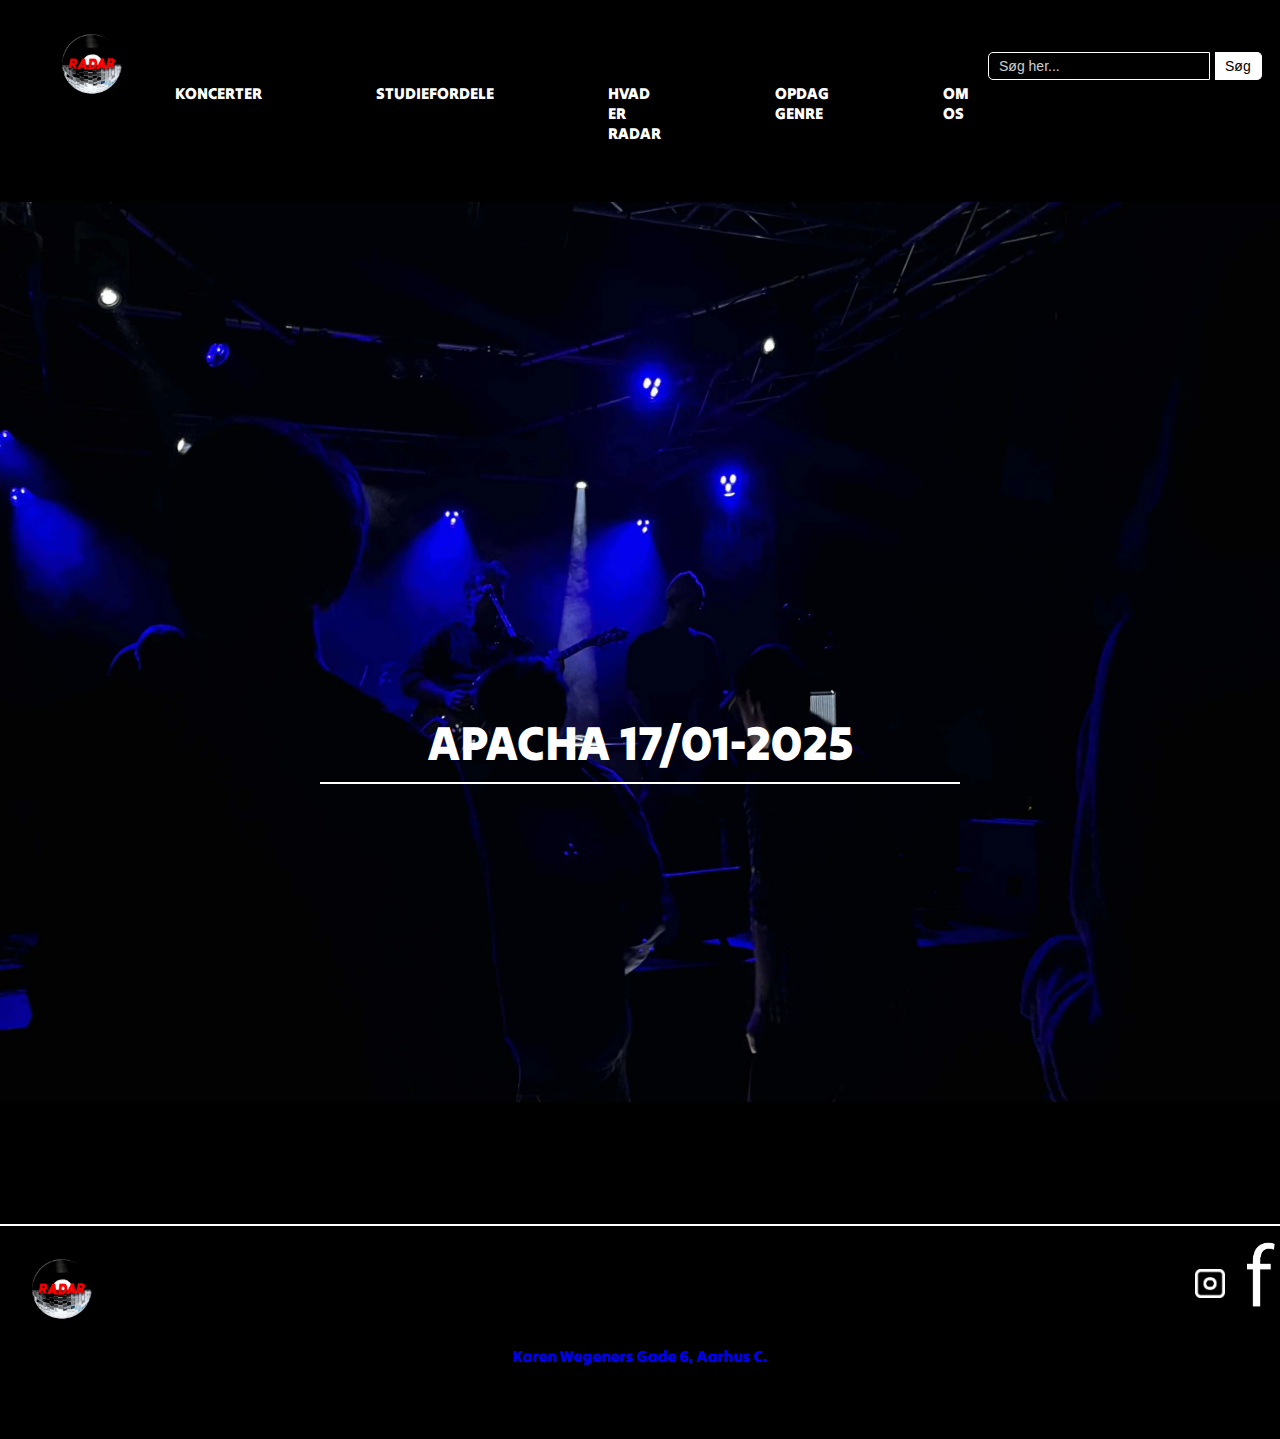
==== commit 6d4cb0ac: "glemt slut tag... ups" ====
--- a/index.html
+++ b/index.html
@@ -6,7 +6,7 @@
     <title>Radar</title>
     <!-- Meta-tag til seo beskrivelse -->
     <meta name="tittle" content="Opdag Musikgenrer på Radar i Aarhus – Kultur og Koncert Sted Med Unikke Oplevelser">
-    <meta name="descreption" content="Få indsigt i hvordan du kan opdage nye musikgenrer på Radar i Aarhus. Læs om anbefalinger, anmeldelser og hvorfor Radar er et af byens bedste steder for live musik og kultur."
+    <meta name="descreption" content="Få indsigt i hvordan du kan opdage nye musikgenrer på Radar i Aarhus. Læs om anbefalinger, anmeldelser og hvorfor Radar er et af byens bedste steder for live musik og kultur.">
     <link rel="stylesheet" href="css/forside.css">
      <!-- Forbindelser til Google Fonts, så den kan bruges -->
     <link rel="preconnect" href="https://fonts.googleapis.com">
